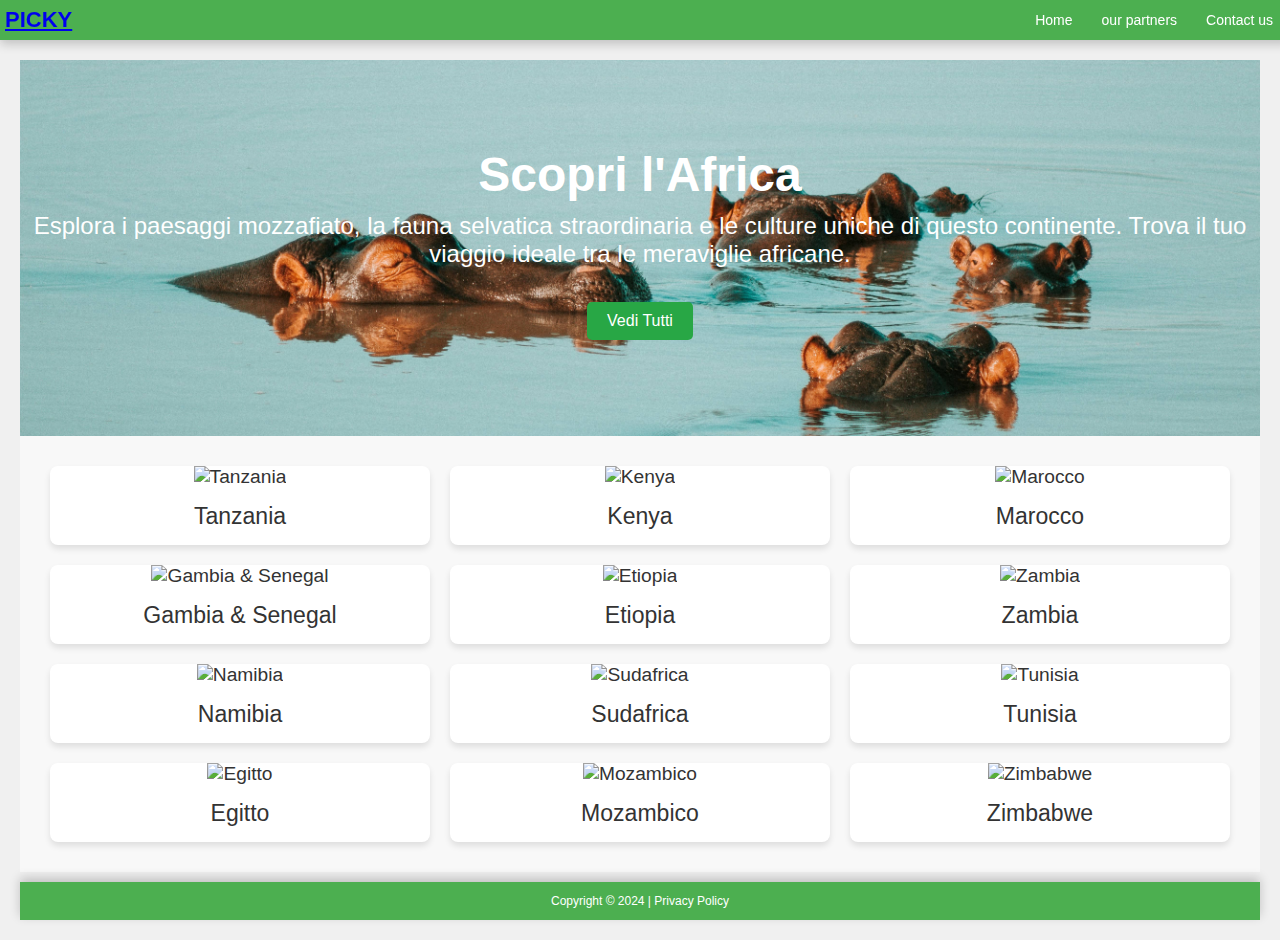
==== PAG_CONTINENTI/AFRICA.html @ 74ab9212 "Update AFRICA.html" ====
<!DOCTYPE html>
<html lang="en">
<head>
    <meta charset="UTF-8">
    <title>Africa - PICKY</title>
    <link rel="stylesheet" href="styles.css">
</head>
<body>
    <header class="header-fascia">
        <h1><a href="../index.html">PICKY</a></h1>
        <nav>
            <ul class="menu">
                <li><a href="../index.html">Home</a></li>
                <li><a href="partners.html">our partners</a> </li>
                <li><a href="contatti.html">Contact us</a></li>
            </ul>
        </nav>
    </header>
    <main>
        <!-- Sezione Hero -->
        <section class="hero">
            <h2>Scopri l'Africa</h2>
            <p>Esplora i paesaggi mozzafiato, la fauna selvatica straordinaria e le culture uniche di questo continente. Trova il tuo viaggio ideale tra le meraviglie africane.</p>
            <button class="view-all-button">Vedi Tutti</button> <!-- Pulsante Vedi Tutti -->
        </section>

        <section class="continenti">
            <div class="continente">
                <a href="tanzania.html">
                    <img src="images-index/TANZANIA.jpg" alt="Tanzania">
                    <p>Tanzania</p>
                </a>
            </div>
            <div class="continente">
                <a href="kenya.html">
                    <img src="images-index/KENYA.jpg" alt="Kenya">
                    <p>Kenya</p>
                </a>
            </div>
            <div class="continente">
                <a href="marocco.html">
                    <img src="images-index/MAROCCO.jpg" alt="Marocco">
                    <p>Marocco</p>
                </a>
            </div>
            <div class="continente">
                <a href="gambia_senegal.html">
                    <img src="images-index/GAMBIA_SENEGAL.jpg" alt="Gambia & Senegal">
                    <p>Gambia & Senegal</p>
                </a>
            </div>
            <div class="continente">
                <a href="etiopia.html">
                    <img src="images-index/ETIOPIA.jpg" alt="Etiopia">
                    <p>Etiopia</p>
                </a>
            </div>
            <div class="continente">
                <a href="zambia.html">
                    <img src="images-index/ZAMBIA.jpg" alt="Zambia">
                    <p>Zambia</p>
                </a>
            </div>
            <div class="continente">
                <a href="namibia.html">
                    <img src="images-index/NAMIBIA.jpg" alt="Namibia">
                    <p>Namibia</p>
                </a>
            </div>
            <div class="continente">
                <a href="sudafrica.html">
                    <img src="images-index/SUDAFRICA.jpg" alt="Sudafrica">
                    <p>Sudafrica</p>
                </a>
            </div>
            <div class="continente">
                <a href="tunisia.html">
                    <img src="images-index/TUNISIA.jpg" alt="Tunisia">
                    <p>Tunisia</p>
                </a>
            </div>
            <div class="continente">
                <a href="egitto.html">
                    <img src="images-index/EGITTO.jpg" alt="Egitto">
                    <p>Egitto</p>
                </a>
            </div>
            <div class="continente">
                <a href="mozambico.html">
                    <img src="images-index/MOZAMBICO.jpg" alt="Mozambico">
                    <p>Mozambico</p>
                </a>
            </div>
            <div class="continente">
                <a href="zimbabwe.html">
                    <img src="images-index/ZIMBABWE.jpg" alt="Zimbabwe">
                    <p>Zimbabwe</p>
                </a>
            </div>
        </section>
    <footer>
        <p>Copyright © 2024 | <a href="privacy.html">Privacy Policy</a></p>
    </footer>
    </main>
</body>
</html>
---- PAG_CONTINENTI/styles.css ----
html, body 
{
    height: 100%; /* Imposta l'altezza al 100% della finestra */
    margin: 0; /* Rimuove i margini di default */
    padding: 0; /* Rimuove il padding di default */
    display: flex; /* Imposta il body come contenitore flessibile */
    flex-direction: column; /* Dispone i figli in colonna */
}
main 
{
    flex: 1; /* Fa in modo che il contenuto principale occupi lo spazio rimanente */
    padding: 20px;
    margin-top: 40px; /* Spazio sotto l'header */
    margin-bottom: 60px; /* Spazio extra per evitare che il footer si sovrapponga */
}
body 
{
    font-family: Arial, sans-serif;
    background-color: #f0f0f0;
}
/* Stile per il footer */
footer 
{
    background-color: #4CAF50; /* Colore verde del footer */
    color: white;
    text-align: center;
    width: 100%;
    font-size: 12px;
    margin: 0px;
    z-index: 1000;
    box-shadow: 0 -4px 10px rgba(0, 0, 0, 0.2); /* Ombra sopra il footer */
    margin-top: 10px;
}
footer ul 
{
    list-style: none;
    padding: 0;
    display: flex;
    justify-content: center;
    margin: 1px 0;
}
footer ul li 
{
    margin: 0 15px; /* Spazio tra i link */
}
footer ul li a 
{
    color: white;
    text-decoration: none;
    font-size: 12px; /* Puoi modificare la dimensione del testo dei social */
}
footer ul li a:hover 
{
    text-decoration: underline;
}
/* Stile per i link come "Privacy Policy" nel footer */
footer p a 
{
    color: white;
    text-decoration: none;
}
footer p a:hover 
{
    text-decoration: underline;
}
/* Stile per l'header */
.header-fascia 
{
    background-color: #4CAF50; /* Colore verde */
    color: white; /* Testo bianco */
    padding: 5px; /* Spaziatura interna */
    display: flex; 
    justify-content: space-between; /* Spazio tra il titolo e il menu */
    align-items: center; /* Allinea verticalmente il contenuto */
    width: 100%; /* Estendi la fascia alla larghezza completa della pagina */
    position: fixed; /* Fissa la fascia in alto */
    top: 0; /* Posiziona la fascia in cima alla pagina */
    left: 0; /* Posiziona a sinistra */
    z-index: 1000; /* Assicura che sia sopra altri elementi */
    height: 30px; /* Modificato per allineare correttamente */
    box-shadow: 0 4px 10px rgba(0, 0, 0, 0.2); /* Leggera ombra */
    transition: background-color 0.3s; /* Transizione per l'effetto hover */
}
.header-fascia h1 
{
    text-align: left; /* Allinea il testo a sinistra */
    font-size: 22px; /* Modifica la dimensione del carattere (puoi cambiarla a tuo piacimento) */
    margin: 0; /* Rimuove il margine predefinito */
    padding: 0;
    color: white;
}
main 
{
    flex: 1; /* Fa in modo che il main occupi tutto lo spazio disponibile */
    padding: 20px; /* Padding interno */
    margin-top: 40px; /* Spazio sotto l'header */
}
.menu {
    list-style-type: none; /* Rimuovi i punti elenco */
    display: flex; /* Utilizza flexbox per il menu */
    padding: 0; /* Rimuovi padding */
    margin: 0; /* Rimuovi margini */
}
.menu li {
    margin-left: 5px; /* Riduci lo spazio tra i link */
}
.menu li:last-child {
    margin-right: 0; /* Rimuovi spazio a destra dell'elemento "Contattaci" */
}
.menu a {
    color: white; /* Colore dei link */
    text-decoration: none; /* Rimuovi sottolineatura */
    font-size: 14px; /* Dimensione del testo più piccola */
    padding: 8px 12px; /* Riduci il padding per rendere il menu più compatto */
    border-radius: 4px; /* Aggiungi angoli arrotondati per un aspetto più moderno */
    transition: background-color 0.3s, color 0.3s; /* Aggiungi una transizione */
}
.menu a:hover {
    text-decoration: underline; /* Sottolinea il link al passaggio del mouse */
    background-color: rgba(255, 255, 255, 0.1); /* Aggiungi uno sfondo al passaggio del mouse */
}
.hero
{
    background-image: url('../images-africa/africacover.jpg'); /* Inserisci l'immagine di sfondo */
    background-size: cover;
    background-position: center;
    height: 800px;
    color: white;
    text-align: center;
    display: flex;
    flex-direction: column;
    justify-content: center;
    align-items: center;
}
.hero h2 
{
    font-size: 3em;
    margin: 0;
}
.hero p 
{
    font-size: 1.5em;
    margin-top: 10px;
}
.view-all-button {
    padding: 10px 20px; /* Spaziatura interna */
    background-color: #28a745; /* Colore di sfondo verde */
    color: white; /* Colore del testo bianco */
    border: none; /* Rimuovi il bordo */
    cursor: pointer; /* Cambia il cursore al passaggio del mouse */
    font-size: 1em; /* Dimensione del testo */
    margin-top: 10px; /* Margine superiore */
    border-radius: 5px;
    margin-bottom: 10px; /* Margine superiore */
}
.view-all-button:hover {
    background-color: #218838; /* Colore di sfondo verde scuro al passaggio del mouse */
}
/* Stili per il Main */
main 
{
    display: flex;
    flex-direction: column;
    height: calc(100vh - 40px); /* L'altezza del main sarà il 100% della viewport meno l'header */
}
/* Stili per la sezione dei continenti */
.continenti 
{
    display: flex;
    flex-wrap: wrap; /* Permette ai contenuti di andare a capo se necessario */
    justify-content: space-around; /* Spazio uniforme tra i continenti */
    align-items: center;
    flex: 1; /* Fa sì che la sezione occupi lo spazio rimanente del main */
    padding: 20px;
    background-color: #f8f8f8; /* Colore di sfondo chiaro */
}
.continente 
{
    flex-basis: calc(100% / 3 - 20px); /* Ogni sezione occupa un terzo della larghezza (con margine) */
    margin: 10px;
    text-align: center;
    background-color: #fff; /* Sfondo bianco per ogni sezione */
    border-radius: 8px;
    box-shadow: 0 4px 6px rgba(0, 0, 0, 0.1); /* Leggera ombra */
    overflow: hidden; /* Per far sì che l'immagine rimanga all'interno del box */
    transition: transform 0.3s ease;
}
.continente:hover 
{
    transform: translateY(-5px); /* Leggero sollevamento al passaggio del mouse */
}
.continente img 
{
    width: 100%; /* L'immagine occupa tutta la larghezza del box */
    height: 150px; /* Altezza fissa dell'immagine */
    object-fit: cover; /* Adatta l'immagine al contenitore senza distorsioni */
}
.continente p 
{
    margin: 15px 0;
    font-size: 1.2em;
    color: #333;
}
/* Nuove regole per i link nella sezione continenti */
.continente a 
{
    text-decoration: none; /* Rimuove la sottolineatura dai link */
    color: #333; /* Colore del testo */
    font-size: 1.2em; /* Dimensione del testo */
    font-family: 'Arial', sans-serif; /* Font moderno, puoi cambiarlo se desideri */
    transition: color 0.3s, transform 0.3s; /* Transizione per effetto hover */
}
.continente a:hover 
{
    color: #007BFF; /* Colore del testo al passaggio del mouse */
    transform: scale(1.05); /* Effetto di ingrandimento al passaggio del mouse */
}
.continente p 
{
    margin: 15px 0;
    font-size: 1.2em;
    color: #333;
}
.btn {
    background-color: #007BFF;
    color: white;
    padding: 10px 20px;
    text-decoration: none;
    margin-top: 20px;
    border-radius: 5px;
    transition: background-color 0.3s ease;
}
.btn:hover {
    background-color: #0056b3;
}
.btn 
{
    background-color: #007BFF;
    color: white;
    padding: 10px 20px;
    text-decoration: none;
    margin-top: 10px;
    margin-bottom: 10px;
    border-radius: 5px;
}
.btn:hover 
{
    background-color: #0056b3;
}
.dropdown 
{
    display: none; /* Nascondi il menu a tendina di default */
    position: absolute; /* Posiziona il menu a tendina in modo assoluto */
    background-color: #4CAF50; /* Colore verde */
    padding: 10px; /* Spaziatura interna */
    border-radius: 5px; /* Angoli arrotondati */
    z-index: 1; /* Assicurati che il menu sia sopra altri contenuti */
}
.menu li:hover .dropdown 
{
    display: block; /* Mostra il menu a tendina al passaggio del mouse */
}
.dropdown li 
{
    margin: 0; /* Nessun margine per gli elementi del menu a tendina */
}
.dropdown a 
{
    display: block; /* Rende i link del menu a tendina a blocco, occupando l'intera larghezza */
    padding: 5px; /* Padding per i link del menu a tendina */
    color: white; /* Colore dei link del menu a tendina */
}
.dropdown a:hover 
{
    background-color: rgba(255, 255, 255, 0.3); /* Sfumatura al passaggio del mouse
}
/* Transizioni nel menu */
.dropdown 
{
    transition: opacity 0.3s ease, visibility 0.3s ease;
    opacity: 0;
    visibility: hidden;
}
.menu li:hover .dropdown 
{
    opacity: 1;
    visibility: visible;
}
h1 
{
    color: #333;
}
#proposte 
{
    margin-top: 20px;
    padding: 20px;
    background-color: #fff;
    border-radius: 8px;
}
.proposta 
{
    margin-bottom: 15px;
    padding: 10px;
    border: 1px solid #ddd;
    border-radius: 5px;
}
#aggiungi-recensione 
{
    margin-top: 20px;
    padding: 20px;
    background-color: #f8f9fa; /* Grigio molto chiaro */
    border-radius: 8px;
}
form 
{
    display: flex;
    flex-direction: column;
}
label 
{
    margin: 10px 0 5px;
}
input, textarea 
{
    padding: 10px;
    margin-bottom: 10px;
    border: 1px solid #ccc;
    border-radius: 5px;
}
button 
{
    padding: 10px;
    background-color: #007BFF; /* Blu */
    color: white;
    border: none;
    border-radius: 5px;
    cursor: pointer;
}
#discussioni 
{
    margin-top: 20px;
    padding: 20px;
    background-color: #f1f1f1; /* Grigio chiaro */
    border-radius: 8px;
}
#commenti 
{
    margin-bottom: 15px;
}
.commento 
{
    margin-bottom: 10px;
    padding: 10px;
    border: 1px solid #ccc;
    border-radius: 5px;
    background-color: #fff; /* Bianco */
}
button:hover 
{
    background-color: #0056b3; /* Blu scuro */
}
h2 
{
    color: #007BFF; /* Blu */
}
/* Media query per schermi piccoli */
@media screen and (max-width: 768px) 
{
    .header-fascia 
    {
        flex-direction: column;
        height: auto;
        padding: 10px;
    }
    .menu 
    {
        flex-direction: column;
        align-items: center;
    }
    .menu li 
    {
        margin: 10px 0;
    }
    .menu li a 
    {
        font-size: 18px;
    }
    h1 
    {
        font-size: 24px;
    }
    footer
    {
        font-size: 10px;
    }
}
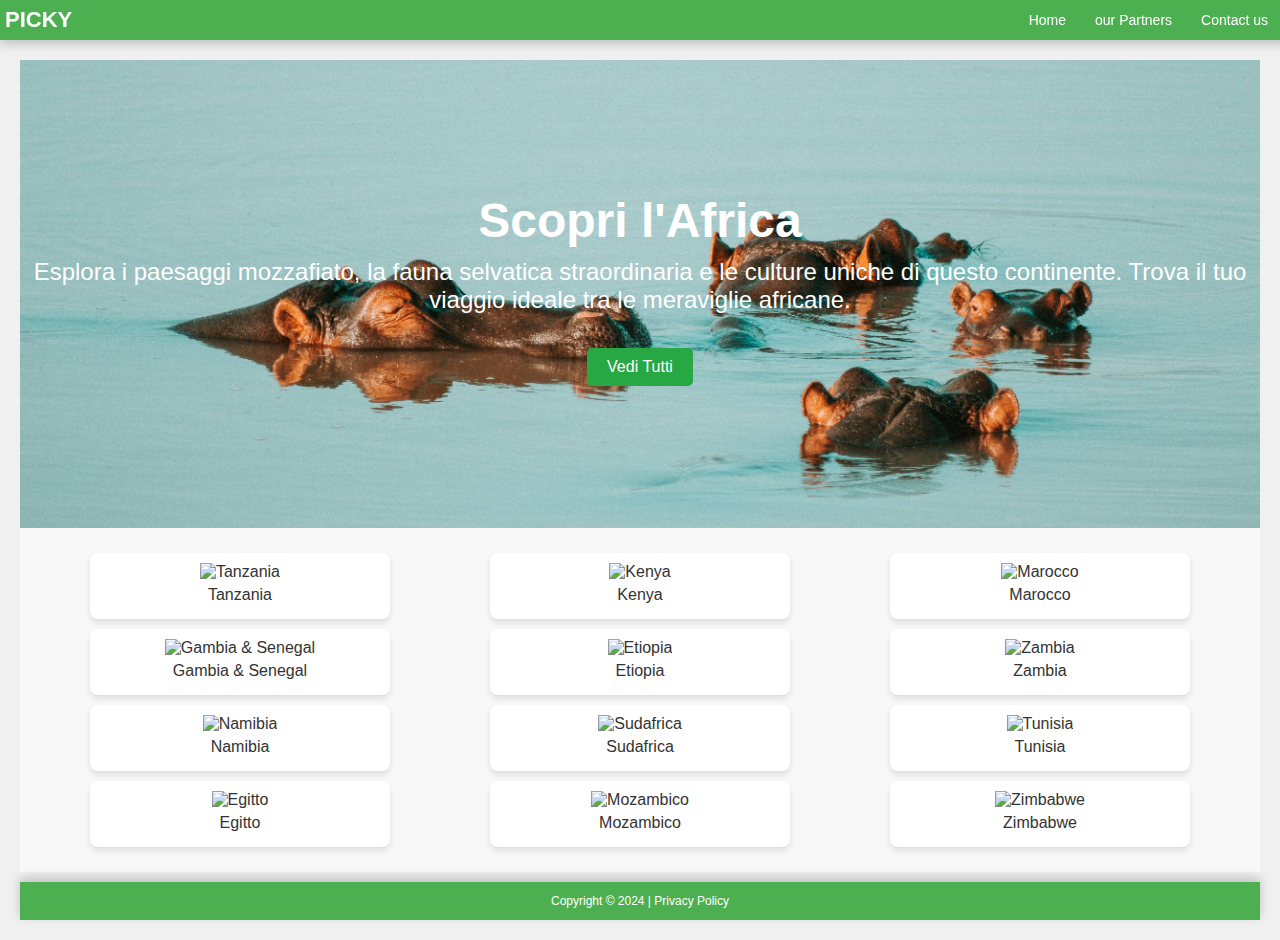
==== commit f4f31120: "Update AFRICA.html" ====
--- a/PAG_CONTINENTI/AFRICA.html
+++ b/PAG_CONTINENTI/AFRICA.html
@@ -11,7 +11,7 @@
         <nav>
             <ul class="menu">
                 <li><a href="../index.html">Home</a></li>
-                <li><a href="partners.html">our partners</a> </li>
+                <li><a href="partners.html">our Partners</a> </li>
                 <li><a href="contatti.html">Contact us</a></li>
             </ul>
         </nav>
--- a/PAG_CONTINENTI/styles.css
+++ b/PAG_CONTINENTI/styles.css
@@ -88,6 +88,11 @@
     margin: 0; /* Rimuove il margine predefinito */
     padding: 0;
     color: white;
+    text-decoration: none;
+}
+.header-fascia h1 a {
+    color: white; /* Colore bianco per il link */
+    text-decoration: none; /* Rimuove l'underlining */
 }
 main 
 {
@@ -105,7 +110,7 @@
     margin-left: 5px; /* Riduci lo spazio tra i link */
 }
 .menu li:last-child {
-    margin-right: 0; /* Rimuovi spazio a destra dell'elemento "Contattaci" */
+    margin-right: 5px; /* Rimuovi spazio a destra dell'elemento "Contattaci" */
 }
 .menu a {
     color: white; /* Colore dei link */
@@ -174,16 +179,16 @@
     padding: 20px;
     background-color: #f8f8f8; /* Colore di sfondo chiaro */
 }
-.continente 
-{
-    flex-basis: calc(100% / 3 - 20px); /* Ogni sezione occupa un terzo della larghezza (con margine) */
-    margin: 10px;
+.continente {
+    flex-basis: calc(100% / 4 - 20px); /* Cambiato per mostrare 4 colonne invece di 3 */
+    margin: 5px; /* Ridotto margine per accorciare lo spazio */
     text-align: center;
     background-color: #fff; /* Sfondo bianco per ogni sezione */
     border-radius: 8px;
     box-shadow: 0 4px 6px rgba(0, 0, 0, 0.1); /* Leggera ombra */
     overflow: hidden; /* Per far sì che l'immagine rimanga all'interno del box */
     transition: transform 0.3s ease;
+    padding: 10px; /* Ridotto padding interno */
 }
 .continente:hover 
 {
@@ -198,15 +203,14 @@
 .continente p 
 {
     margin: 15px 0;
-    font-size: 1.2em;
+    font-size: 0.8em;
     color: #333;
 }
 /* Nuove regole per i link nella sezione continenti */
-.continente a 
-{
+.continente a {
     text-decoration: none; /* Rimuove la sottolineatura dai link */
     color: #333; /* Colore del testo */
-    font-size: 1.2em; /* Dimensione del testo */
+    font-size: 1em; /* Ridotto il testo per rendere il contenitore più compatto */
     font-family: 'Arial', sans-serif; /* Font moderno, puoi cambiarlo se desideri */
     transition: color 0.3s, transform 0.3s; /* Transizione per effetto hover */
 }
@@ -215,10 +219,9 @@
     color: #007BFF; /* Colore del testo al passaggio del mouse */
     transform: scale(1.05); /* Effetto di ingrandimento al passaggio del mouse */
 }
-.continente p 
-{
-    margin: 15px 0;
-    font-size: 1.2em;
+.continente p {
+    margin: 5px 0; /* Ridotto margine per un aspetto più compatto */
+    font-size: 1em; /* Ridotto il testo per un aspetto più compatto */
     color: #333;
 }
 .btn {
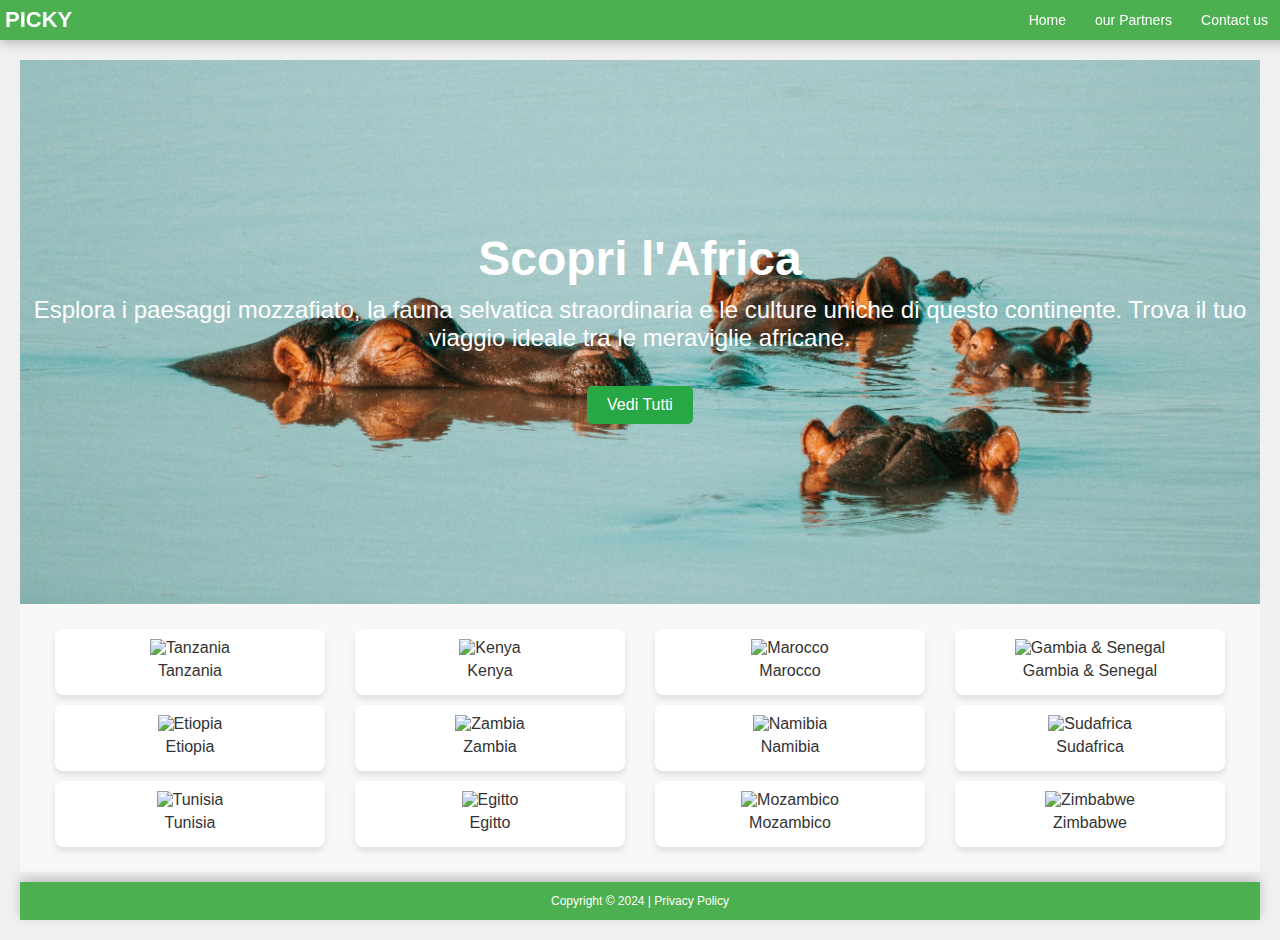
==== commit ff453884: "Update AFRICA.html" ====
--- a/PAG_CONTINENTI/AFRICA.html
+++ b/PAG_CONTINENTI/AFRICA.html
@@ -27,7 +27,7 @@
         <section class="continenti">
             <div class="continente">
                 <a href="tanzania.html">
-                    <img src="images-index/TANZANIA.jpg" alt="Tanzania">
+                    <img src="images-africa/tanzania.jpg" alt="Tanzania">
                     <p>Tanzania</p>
                 </a>
             </div>
--- a/PAG_CONTINENTI/styles.css
+++ b/PAG_CONTINENTI/styles.css
@@ -189,6 +189,7 @@
     overflow: hidden; /* Per far sì che l'immagine rimanga all'interno del box */
     transition: transform 0.3s ease;
     padding: 10px; /* Ridotto padding interno */
+    max-width: 250px; /* Imposta un massimo per evitare che diventino troppo piccole */
 }
 .continente:hover 
 {
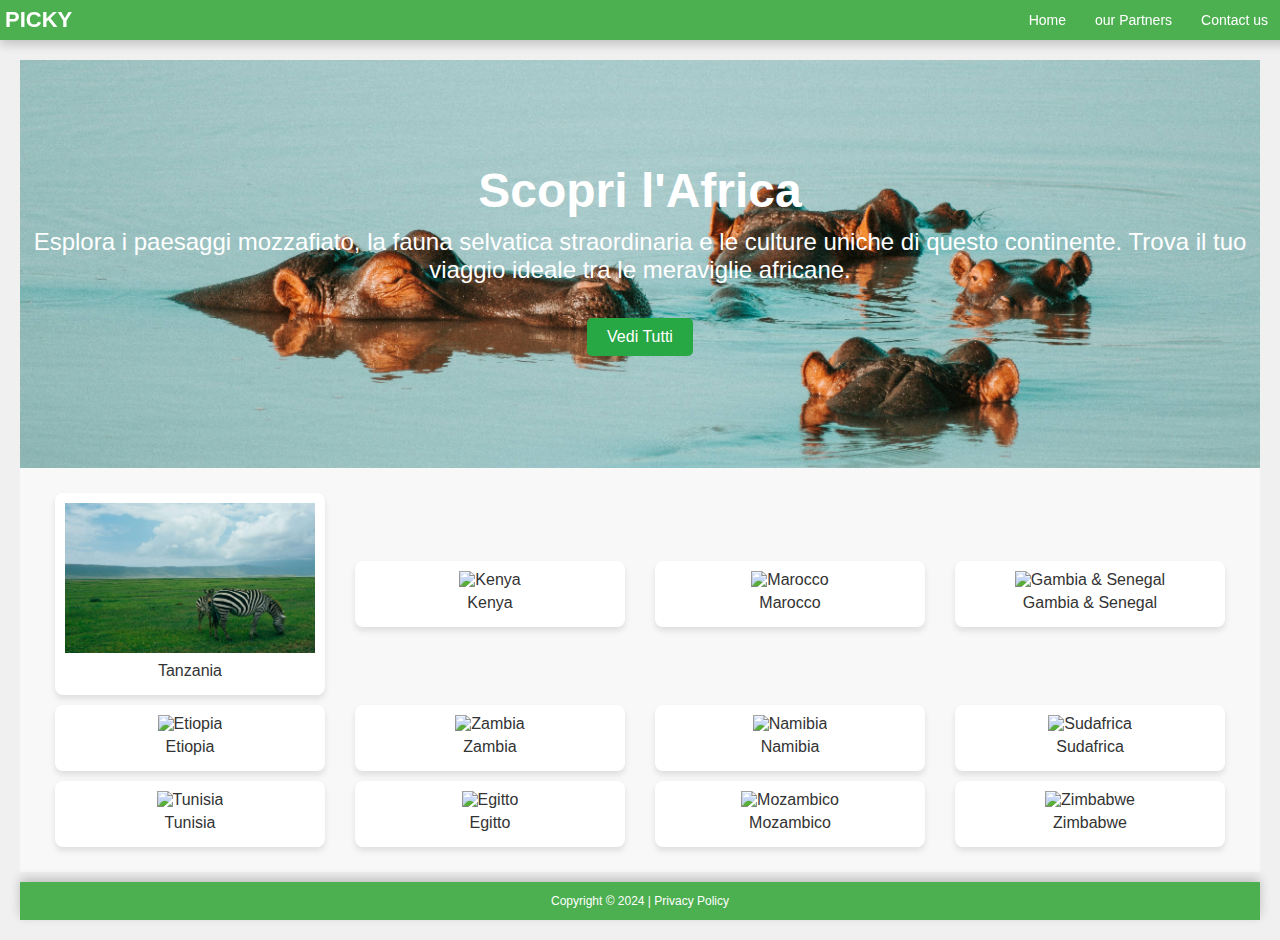
==== commit 5aec253d: "Update AFRICA.html" ====
--- a/PAG_CONTINENTI/AFRICA.html
+++ b/PAG_CONTINENTI/AFRICA.html
@@ -27,7 +27,7 @@
         <section class="continenti">
             <div class="continente">
                 <a href="tanzania.html">
-                    <img src="images-africa/tanzania.jpg" alt="Tanzania">
+                    <img src="../images-africa/tanzania.jpg" alt="Tanzania">
                     <p>Tanzania</p>
                 </a>
             </div>
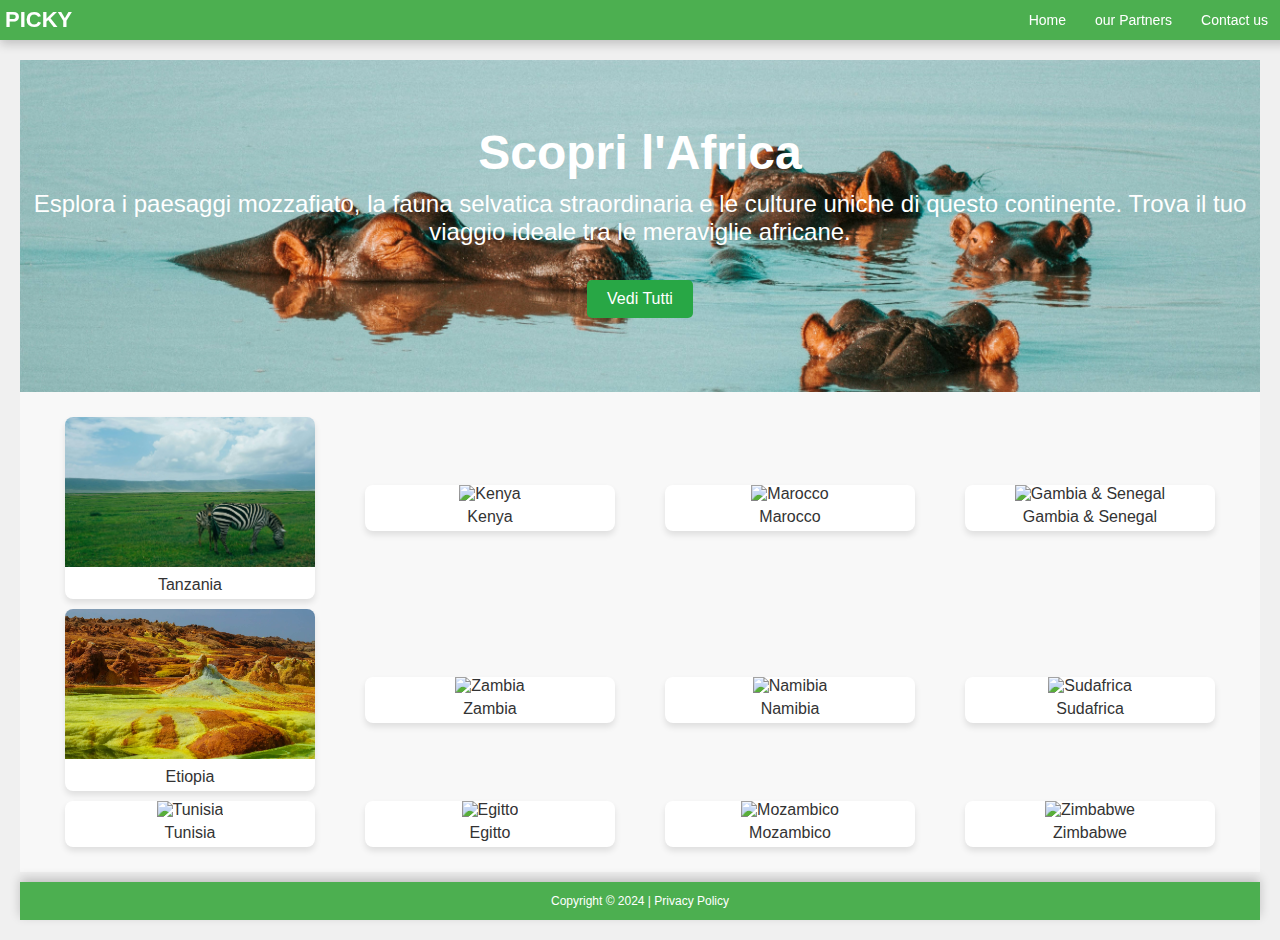
==== commit 98b84e58: "Update AFRICA.html" ====
--- a/PAG_CONTINENTI/AFRICA.html
+++ b/PAG_CONTINENTI/AFRICA.html
@@ -51,7 +51,7 @@
             </div>
             <div class="continente">
                 <a href="etiopia.html">
-                    <img src="images-index/ETIOPIA.jpg" alt="Etiopia">
+                    <img src="../images-africa/etiopia.jpg" alt="Etiopia">
                     <p>Etiopia</p>
                 </a>
             </div>
--- a/PAG_CONTINENTI/styles.css
+++ b/PAG_CONTINENTI/styles.css
@@ -188,7 +188,6 @@
     box-shadow: 0 4px 6px rgba(0, 0, 0, 0.1); /* Leggera ombra */
     overflow: hidden; /* Per far sì che l'immagine rimanga all'interno del box */
     transition: transform 0.3s ease;
-    padding: 10px; /* Ridotto padding interno */
     max-width: 250px; /* Imposta un massimo per evitare che diventino troppo piccole */
 }
 .continente:hover 
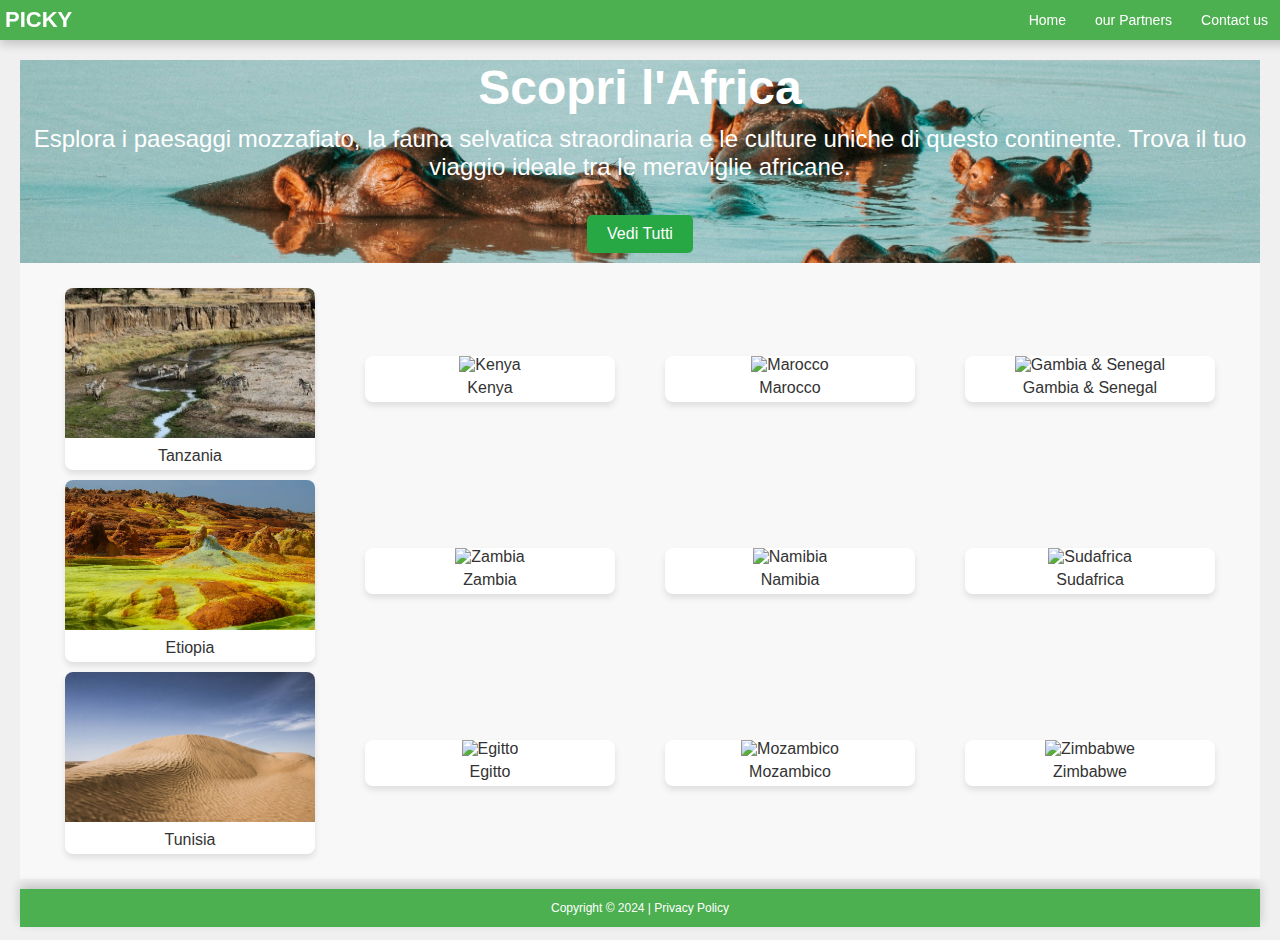
==== commit 420cda00: "Update AFRICA.html" ====
--- a/PAG_CONTINENTI/AFRICA.html
+++ b/PAG_CONTINENTI/AFRICA.html
@@ -75,7 +75,7 @@
             </div>
             <div class="continente">
                 <a href="tunisia.html">
-                    <img src="images-index/TUNISIA.jpg" alt="Tunisia">
+                    <img src="../images-africa/tunisia.jpg" alt="Tunisia">
                     <p>Tunisia</p>
                 </a>
             </div>
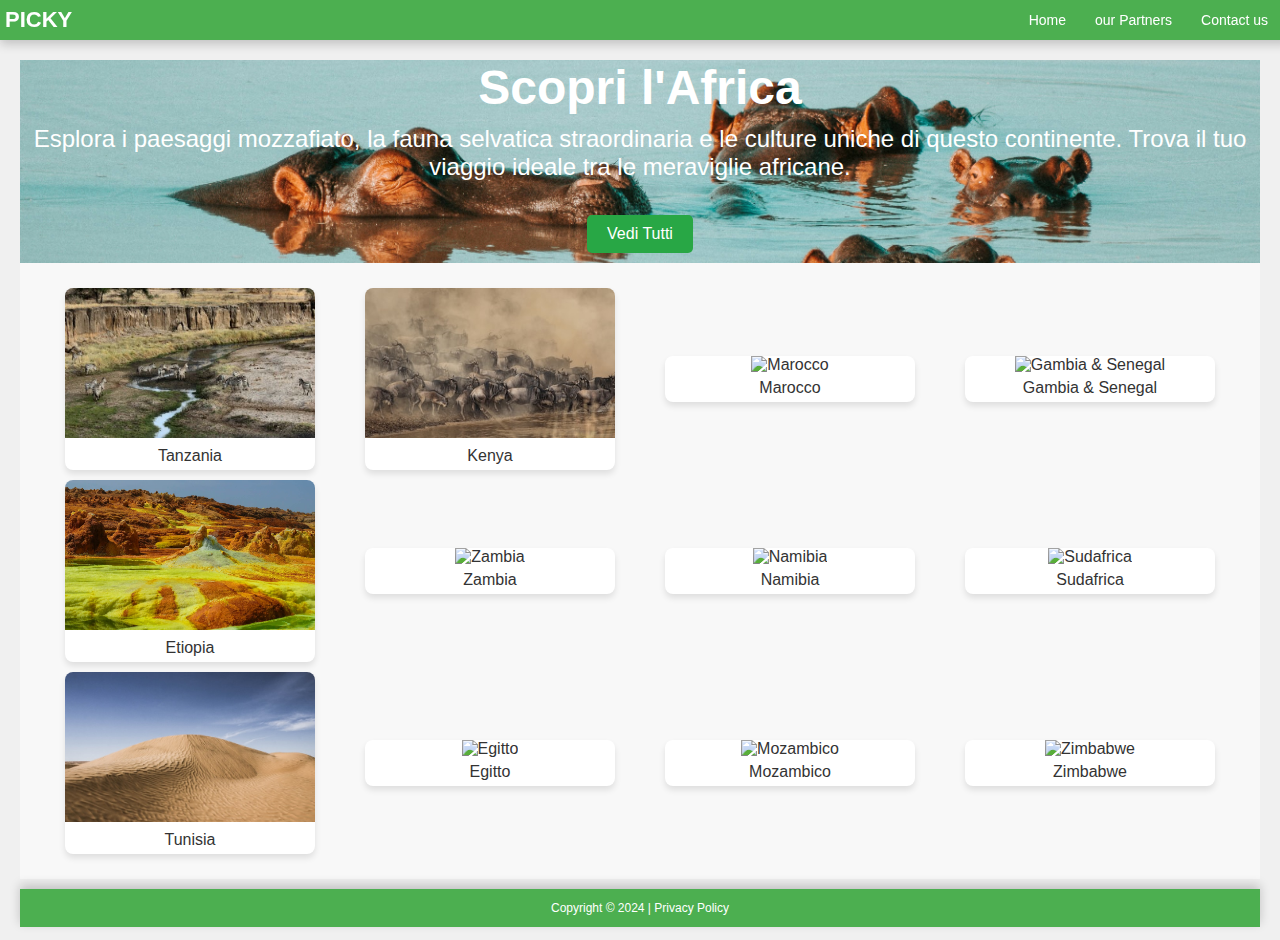
==== commit abfb3b5f: "Update AFRICA.html" ====
--- a/PAG_CONTINENTI/AFRICA.html
+++ b/PAG_CONTINENTI/AFRICA.html
@@ -33,7 +33,7 @@
             </div>
             <div class="continente">
                 <a href="kenya.html">
-                    <img src="images-index/KENYA.jpg" alt="Kenya">
+                    <img src="../images-africa/kenya.jpg" alt="Kenya">
                     <p>Kenya</p>
                 </a>
             </div>
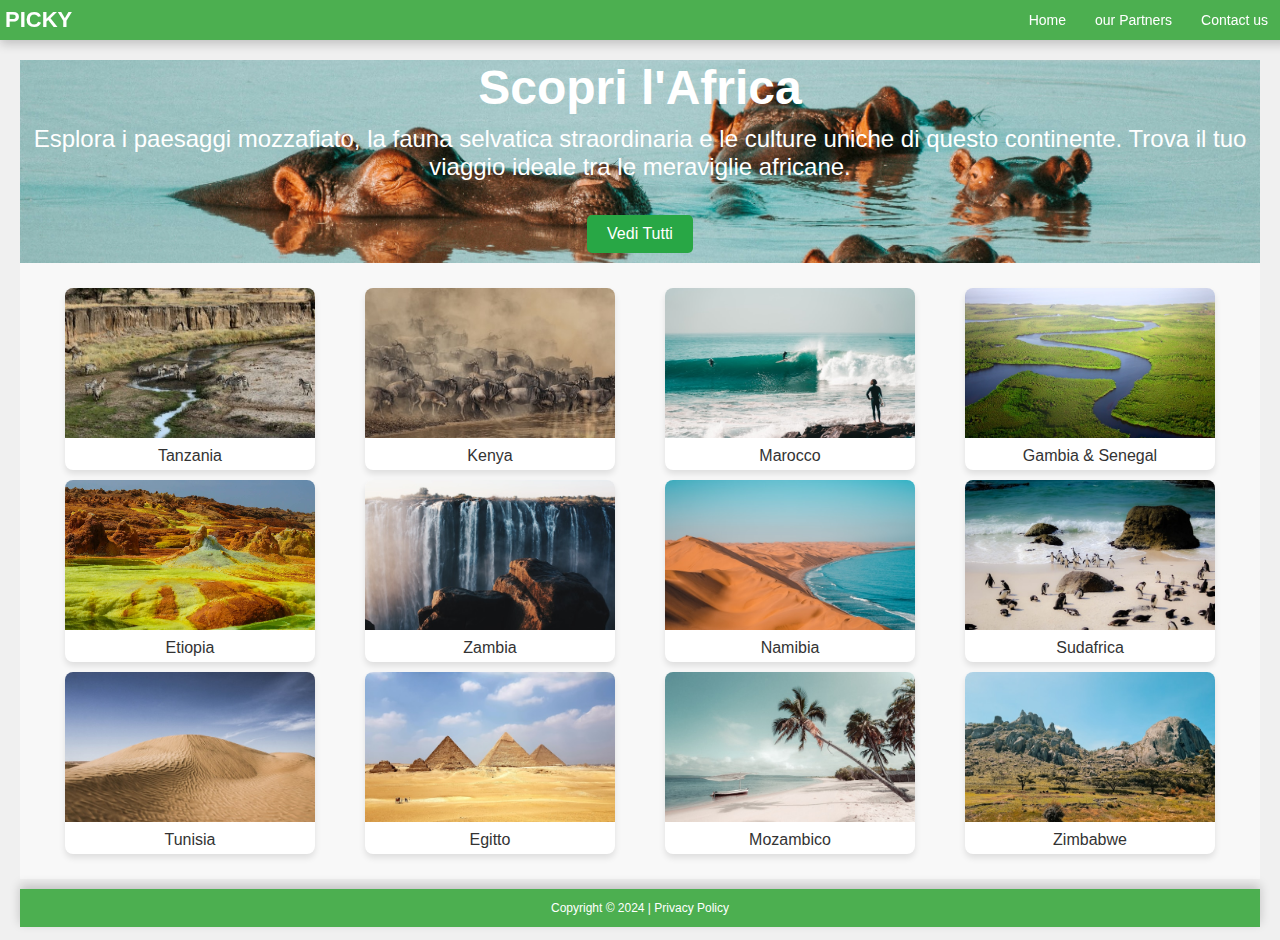
==== commit 6542b2f0: "Update AFRICA.html" ====
--- a/PAG_CONTINENTI/AFRICA.html
+++ b/PAG_CONTINENTI/AFRICA.html
@@ -39,13 +39,13 @@
             </div>
             <div class="continente">
                 <a href="marocco.html">
-                    <img src="images-index/MAROCCO.jpg" alt="Marocco">
+                    <img src="../images-africa/marocco.jpg" alt="Marocco">
                     <p>Marocco</p>
                 </a>
             </div>
             <div class="continente">
                 <a href="gambia_senegal.html">
-                    <img src="images-index/GAMBIA_SENEGAL.jpg" alt="Gambia & Senegal">
+                    <img src="../images-africa/gambia.jpg" alt="Gambia & Senegal">
                     <p>Gambia & Senegal</p>
                 </a>
             </div>
@@ -57,19 +57,19 @@
             </div>
             <div class="continente">
                 <a href="zambia.html">
-                    <img src="images-index/ZAMBIA.jpg" alt="Zambia">
+                    <img src="../images-africa/zambia.jpg" alt="Zambia">
                     <p>Zambia</p>
                 </a>
             </div>
             <div class="continente">
                 <a href="namibia.html">
-                    <img src="images-index/NAMIBIA.jpg" alt="Namibia">
+                    <img src="../images-africa/namibia.jpg" alt="Namibia">
                     <p>Namibia</p>
                 </a>
             </div>
             <div class="continente">
                 <a href="sudafrica.html">
-                    <img src="images-index/SUDAFRICA.jpg" alt="Sudafrica">
+                    <img src="../images-africa/southafrica.jpg" alt="Sudafrica">
                     <p>Sudafrica</p>
                 </a>
             </div>
@@ -81,19 +81,19 @@
             </div>
             <div class="continente">
                 <a href="egitto.html">
-                    <img src="images-index/EGITTO.jpg" alt="Egitto">
+                    <img src="../images-africa/egypt.jpg" alt="Egitto">
                     <p>Egitto</p>
                 </a>
             </div>
             <div class="continente">
                 <a href="mozambico.html">
-                    <img src="images-index/MOZAMBICO.jpg" alt="Mozambico">
+                    <img src="../images-africa/mozambico.jpg" alt="Mozambico">
                     <p>Mozambico</p>
                 </a>
             </div>
             <div class="continente">
                 <a href="zimbabwe.html">
-                    <img src="images-index/ZIMBABWE.jpg" alt="Zimbabwe">
+                    <img src="../images-africa/zimbabwe.jpg" alt="Zimbabwe">
                     <p>Zimbabwe</p>
                 </a>
             </div>
